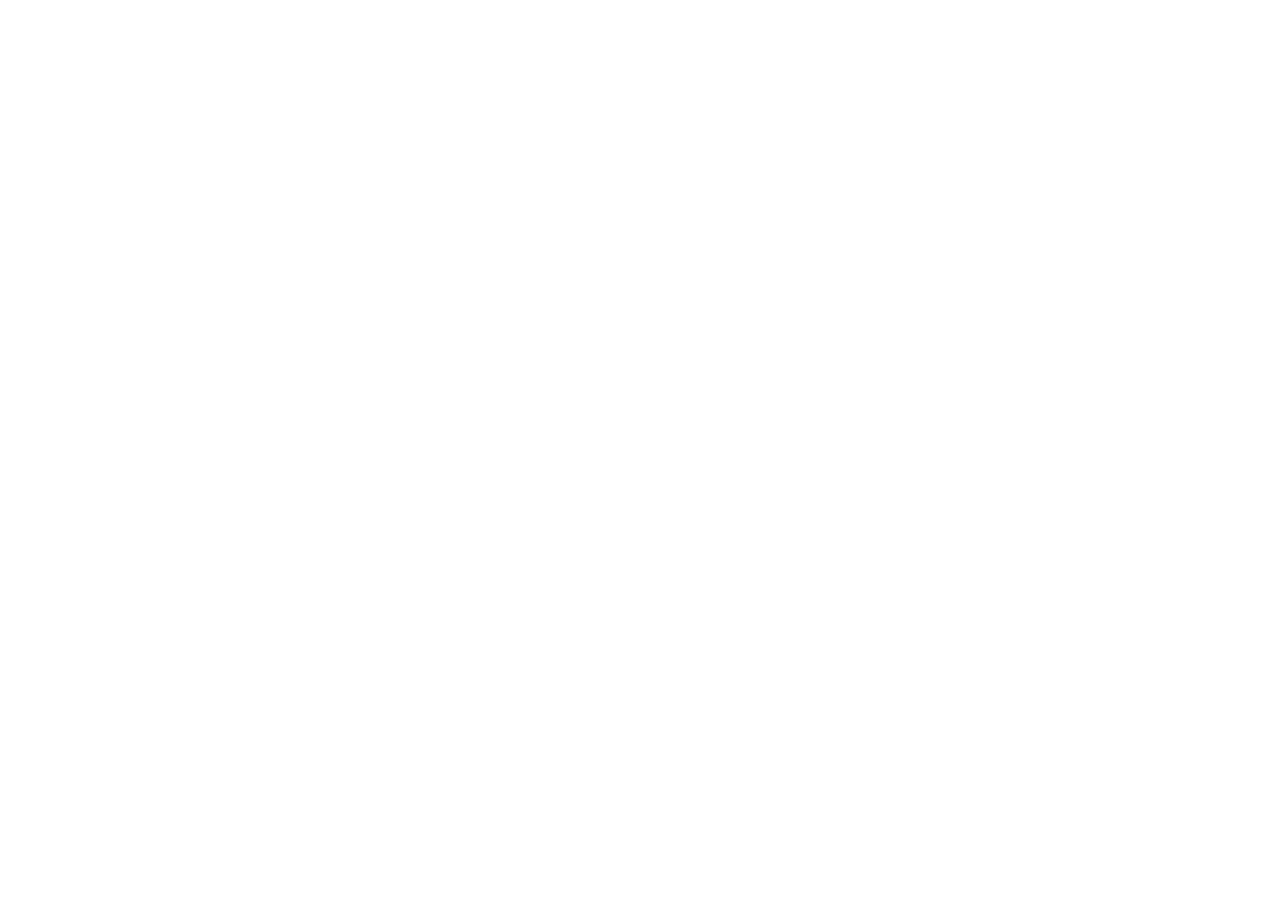
==== card/index.html @ 1f694db2 "setup card exercise" ====
<!DOCTYPE html>
<html lang="en">
  <head>
    <meta charset="UTF-8" />
    <meta name="viewport" content="width=device-width, initial-scale=1.0" />
    <meta http-equiv="X-UA-Compatible" content="ie=edge" />
    <link rel="stylesheet" href="./assets/css/style.css" />
    <title>Animation Drill</title>
  </head>
  <body>

  </body>
</html>
---- card/assets/css/style.css ----
/* No CSS *//*# sourceMappingURL=style.css.map */
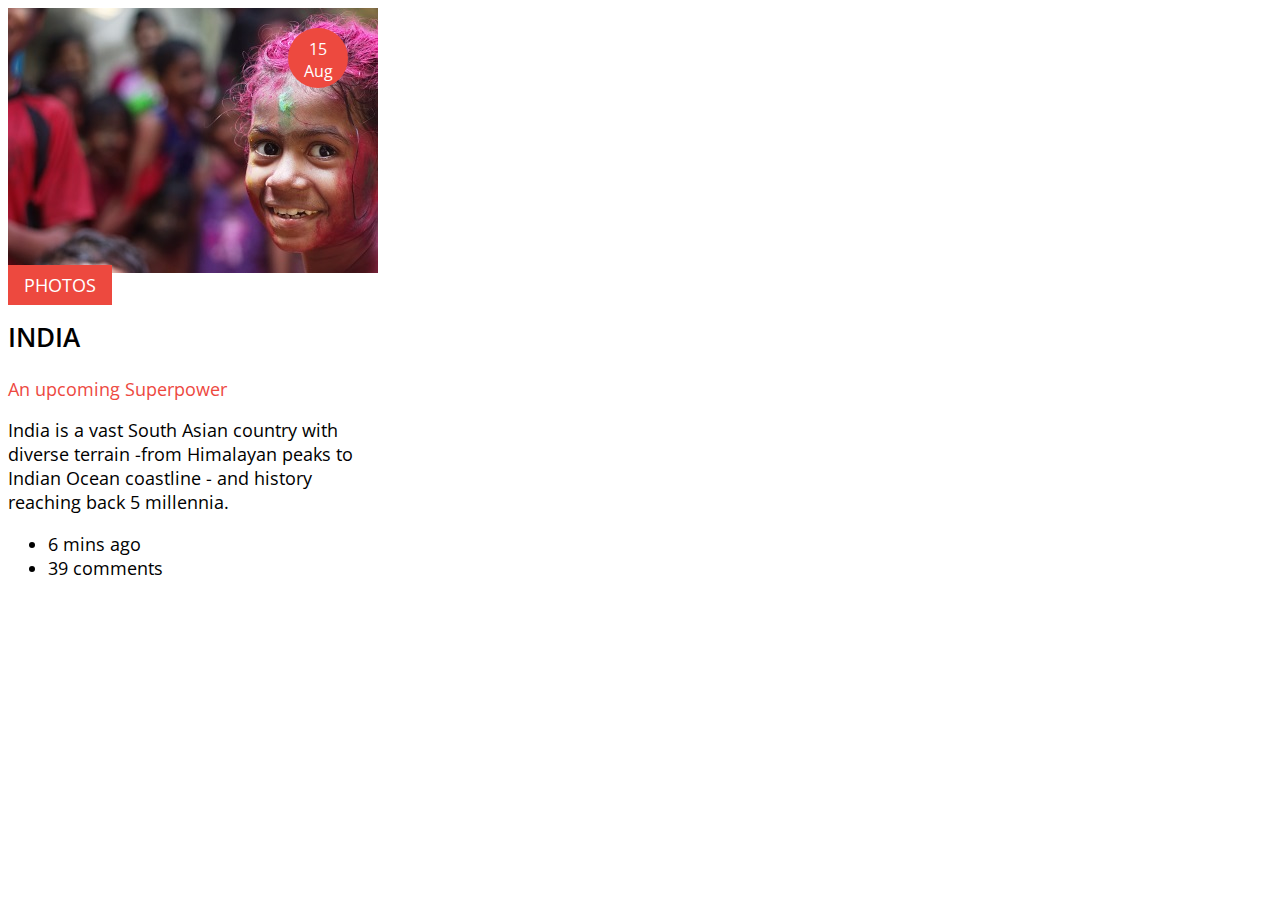
==== commit c80b0bec: "html done and first attempt at header" ====
--- a/card/index.html
+++ b/card/index.html
@@ -4,10 +4,34 @@
     <meta charset="UTF-8" />
     <meta name="viewport" content="width=device-width, initial-scale=1.0" />
     <meta http-equiv="X-UA-Compatible" content="ie=edge" />
+    <link
+      href="https://fonts.googleapis.com/css?family=Open+Sans:400,600,700&display=swap"
+      rel="stylesheet"
+    />
     <link rel="stylesheet" href="./assets/css/style.css" />
     <title>Animation Drill</title>
   </head>
   <body>
-
+    <section class="container">
+      <header>
+        <span class="date">15 Aug</span>
+      </header>
+      <article>
+        <span class="photo-id">PHOTOS</span>
+        <h2>INDIA</h2>
+        <p class="subtitle">An upcoming Superpower</p>
+        <p class="main-text">
+          India is a vast South Asian country with diverse terrain -from
+          Himalayan peaks to Indian Ocean coastline - and history reaching back
+          5 millennia.
+        </p>
+      </article>
+      <footer>
+        <ul>
+          <li>6 mins ago</li>
+          <li>39 comments</li>
+        </ul>
+      </footer>
+    </section>
   </body>
 </html>
--- a/card/assets/css/style.css
+++ b/card/assets/css/style.css
@@ -1 +1,50 @@
-/* No CSS *//*# sourceMappingURL=style.css.map */+* {
+  -webkit-box-sizing: border-box;
+          box-sizing: border-box;
+}
+
+body {
+  font-family: "Open Sans", sans-serif;
+  font-size: 1.1rem;
+  overflow: hidden;
+}
+
+.container {
+  width: 370px;
+  background: url(../img/background.jpg) no-repeat left top;
+  position: relative;
+}
+
+header {
+  height: 265px;
+}
+
+header .date {
+  color: white;
+  background: #ed493f;
+  position: absolute;
+  border-radius: 50%;
+  left: 280px;
+  top: 20px;
+  width: 60px;
+  height: 60px;
+  text-align: center;
+  font-size: 1rem;
+  padding: 10px;
+}
+
+article .photo-id {
+  background: #ed493f;
+  color: white;
+  padding: 0.5rem 1rem;
+  margin-top: -20px;
+}
+
+article h2 {
+  font-weight: 600;
+}
+
+article .subtitle {
+  color: #ed493f;
+}
+/*# sourceMappingURL=style.css.map */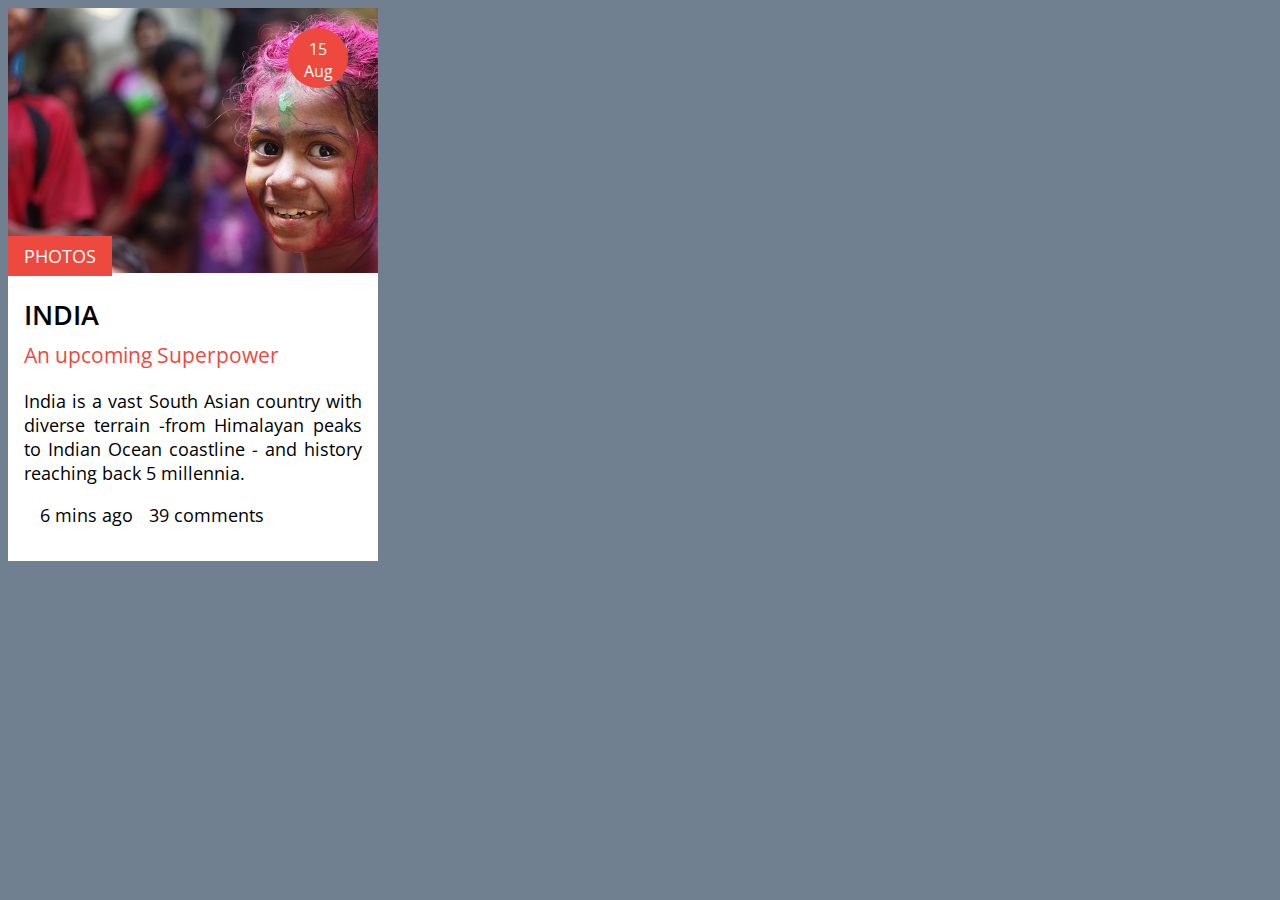
==== commit ab6e2753: "finish base css pre animation" ====
--- a/card/index.html
+++ b/card/index.html
@@ -7,6 +7,12 @@
     <link
       href="https://fonts.googleapis.com/css?family=Open+Sans:400,600,700&display=swap"
       rel="stylesheet"
+    />
+    <link
+      rel="stylesheet"
+      href="https://cdnjs.cloudflare.com/ajax/libs/font-awesome/5.11.2/css/all.css"
+      integrity="sha256-46qynGAkLSFpVbEBog43gvNhfrOj+BmwXdxFgVK/Kvc="
+      crossorigin="anonymous"
     />
     <link rel="stylesheet" href="./assets/css/style.css" />
     <title>Animation Drill</title>
@@ -25,13 +31,11 @@
           Himalayan peaks to Indian Ocean coastline - and history reaching back
           5 millennia.
         </p>
+        <ul>
+          <li><i class="far fa-clock"></i> 6 mins ago</li>
+          <li><i class="fas fa-comments"></i> 39 comments</li>
+        </ul>
       </article>
-      <footer>
-        <ul>
-          <li>6 mins ago</li>
-          <li>39 comments</li>
-        </ul>
-      </footer>
     </section>
   </body>
 </html>
--- a/card/assets/css/style.css
+++ b/card/assets/css/style.css
@@ -7,12 +7,14 @@
   font-family: "Open Sans", sans-serif;
   font-size: 1.1rem;
   overflow: hidden;
+  background-color: slategray;
 }
 
 .container {
   width: 370px;
   background: url(../img/background.jpg) no-repeat left top;
   position: relative;
+  background-color: white;
 }
 
 header {
@@ -33,18 +35,46 @@
   padding: 10px;
 }
 
+article {
+  position: relative;
+  margin: 1rem;
+  padding-bottom: 1rem;
+}
+
 article .photo-id {
   background: #ed493f;
   color: white;
   padding: 0.5rem 1rem;
-  margin-top: -20px;
+  position: absolute;
+  top: -60px;
+  left: -1rem;
 }
 
 article h2 {
   font-weight: 600;
+  font-size: 1.7rem;
+  margin-bottom: 0.5rem;
 }
 
 article .subtitle {
   color: #ed493f;
+  font-size: 1.3rem;
+  margin-top: 0.5rem;
+}
+
+article .main-text {
+  text-align: justify;
+}
+
+article ul {
+  padding: 0;
+  list-style: none;
+  display: -webkit-box;
+  display: -ms-flexbox;
+  display: flex;
+}
+
+article ul li {
+  margin-left: 1rem;
 }
 /*# sourceMappingURL=style.css.map */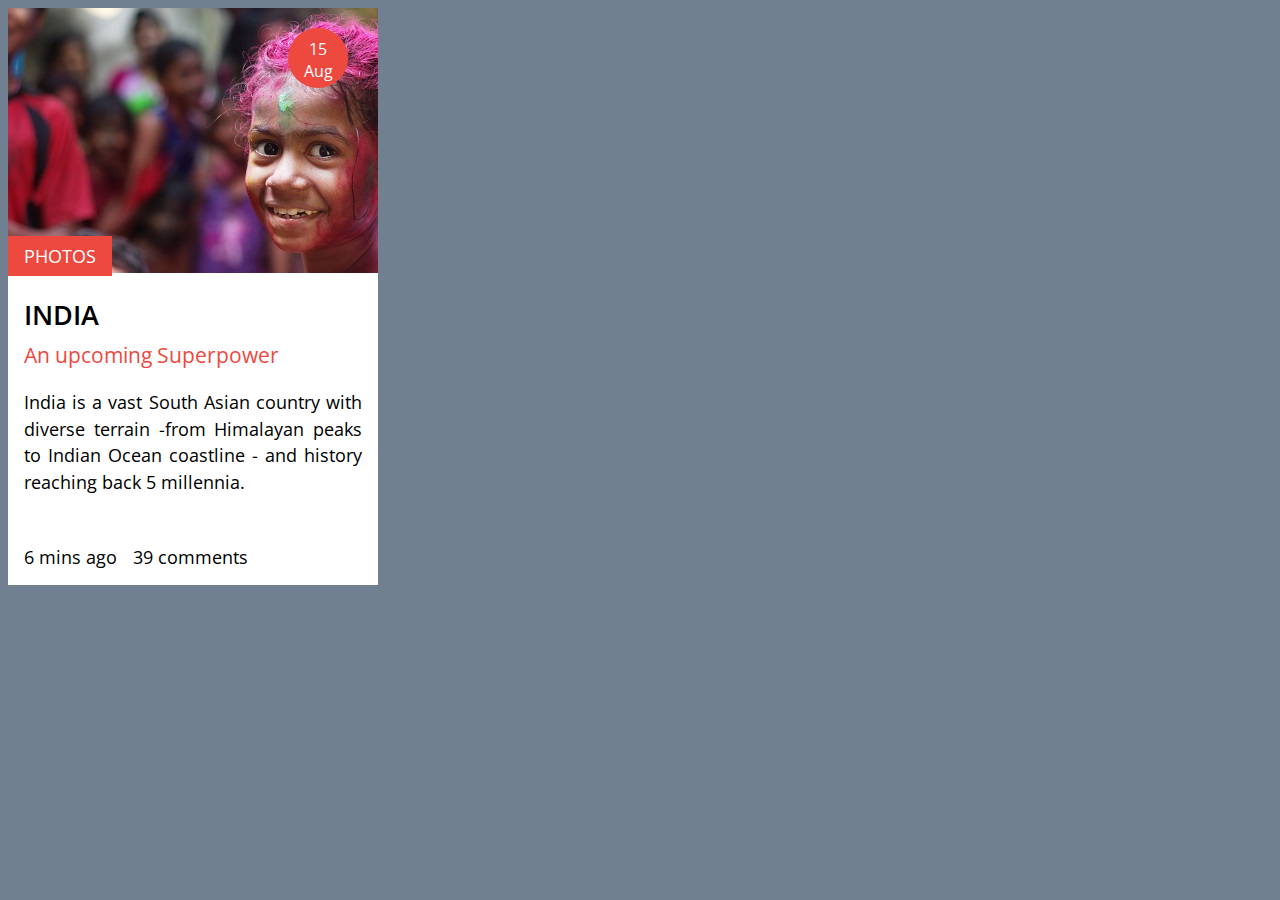
==== commit f960db3c: "add back footer" ====
--- a/card/index.html
+++ b/card/index.html
@@ -31,11 +31,13 @@
           Himalayan peaks to Indian Ocean coastline - and history reaching back
           5 millennia.
         </p>
+      </article>
+      <footer>
         <ul>
           <li><i class="far fa-clock"></i> 6 mins ago</li>
           <li><i class="fas fa-comments"></i> 39 comments</li>
         </ul>
-      </article>
+      </footer>
     </section>
   </body>
 </html>
--- a/card/assets/css/style.css
+++ b/card/assets/css/style.css
@@ -64,17 +64,20 @@
 
 article .main-text {
   text-align: justify;
+  margin: 1rem auto;
+  line-height: 1.5;
 }
 
-article ul {
-  padding: 0;
+footer ul {
+  padding-left: 0;
+  padding-bottom: 1rem;
   list-style: none;
   display: -webkit-box;
   display: -ms-flexbox;
   display: flex;
 }
 
-article ul li {
+footer ul li {
   margin-left: 1rem;
 }
 /*# sourceMappingURL=style.css.map */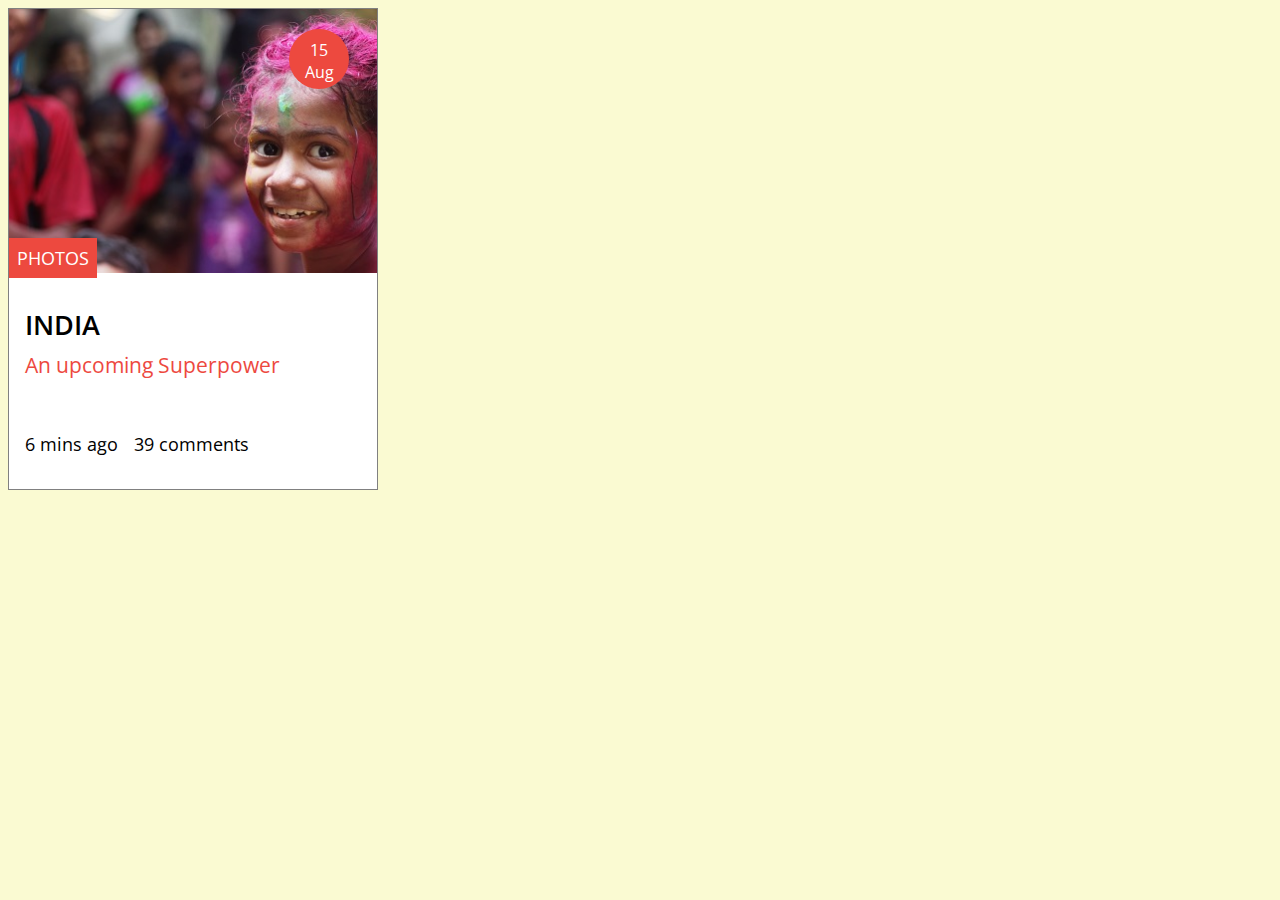
==== commit f46add5f: "fix text transtino to not cover the girl's eyes" ====
--- a/card/index.html
+++ b/card/index.html
@@ -19,9 +19,8 @@
   </head>
   <body>
     <section class="container">
-      <header>
-        <span class="date">15 Aug</span>
-      </header>
+      <header></header>
+      <span class="date">15 Aug</span>
       <article>
         <span class="photo-id">PHOTOS</span>
         <h2>INDIA</h2>
--- a/card/assets/css/style.css
+++ b/card/assets/css/style.css
@@ -4,77 +4,115 @@
 }
 
 body {
+  background-color: lightgoldenrodyellow;
   font-family: "Open Sans", sans-serif;
   font-size: 1.1rem;
-  overflow: hidden;
-  background-color: slategray;
 }
 
 .container {
+  background-color: white;
+  border: 1px solid grey;
+  opacity: 1;
+  position: relative;
+  -webkit-transition: all 1s;
+  transition: all 1s;
   width: 370px;
-  background: url(../img/background.jpg) no-repeat left top;
-  position: relative;
-  background-color: white;
+}
+
+.container:hover {
+  -webkit-box-shadow: 0 0 10px grey;
+          box-shadow: 0 0 10px grey;
+}
+
+.container:hover article {
+  -webkit-transform: translateY(-100px);
+          transform: translateY(-100px);
+}
+
+.container:hover article .main-text {
+  color: black;
+  -webkit-transition-delay: 0.5s;
+          transition-delay: 0.5s;
+}
+
+.container:hover header {
+  background-size: 105%;
+  opacity: 0.6;
 }
 
 header {
+  background: url(../img/background.jpg) no-repeat;
+  background-size: 100%;
   height: 265px;
+  opacity: 1;
+  -webkit-transition: all 1s;
+  transition: all 1s;
 }
 
-header .date {
+.date {
+  background: #ed493f;
+  border-radius: 50%;
   color: white;
-  background: #ed493f;
+  font-size: 1rem;
   position: absolute;
-  border-radius: 50%;
   left: 280px;
   top: 20px;
+  height: 60px;
+  padding: 10px;
+  text-align: center;
   width: 60px;
-  height: 60px;
-  text-align: center;
-  font-size: 1rem;
-  padding: 10px;
 }
 
 article {
+  height: 140px;
   position: relative;
-  margin: 1rem;
   padding-bottom: 1rem;
+  background-color: white;
+  -webkit-transition: -webkit-transform 1s ease-in-out;
+  transition: -webkit-transform 1s ease-in-out;
+  transition: transform 1s ease-in-out;
+  transition: transform 1s ease-in-out, -webkit-transform 1s ease-in-out;
 }
 
 article .photo-id {
   background: #ed493f;
   color: white;
-  padding: 0.5rem 1rem;
-  position: absolute;
-  top: -60px;
-  left: -1rem;
+  padding: 0.5rem;
+  position: relative;
+  top: -28px;
 }
 
 article h2 {
+  font-size: 1.7rem;
   font-weight: 600;
-  font-size: 1.7rem;
   margin-bottom: 0.5rem;
+  margin-left: 1rem;
+  margin-top: 0.5rem;
 }
 
 article .subtitle {
   color: #ed493f;
   font-size: 1.3rem;
   margin-top: 0.5rem;
+  margin-left: 1rem;
 }
 
 article .main-text {
+  line-height: 1.5;
+  margin: 1rem;
   text-align: justify;
-  margin: 1rem auto;
-  line-height: 1.5;
+  color: transparent;
+  -webkit-transition: all 0.3s ease-out 0.3s;
+  transition: all 0.3s ease-out 0.3s;
 }
 
 footer ul {
-  padding-left: 0;
-  padding-bottom: 1rem;
-  list-style: none;
   display: -webkit-box;
   display: -ms-flexbox;
   display: flex;
+  list-style: none;
+  padding-left: 0;
+  padding-bottom: 1rem;
 }
 
 footer ul li {
